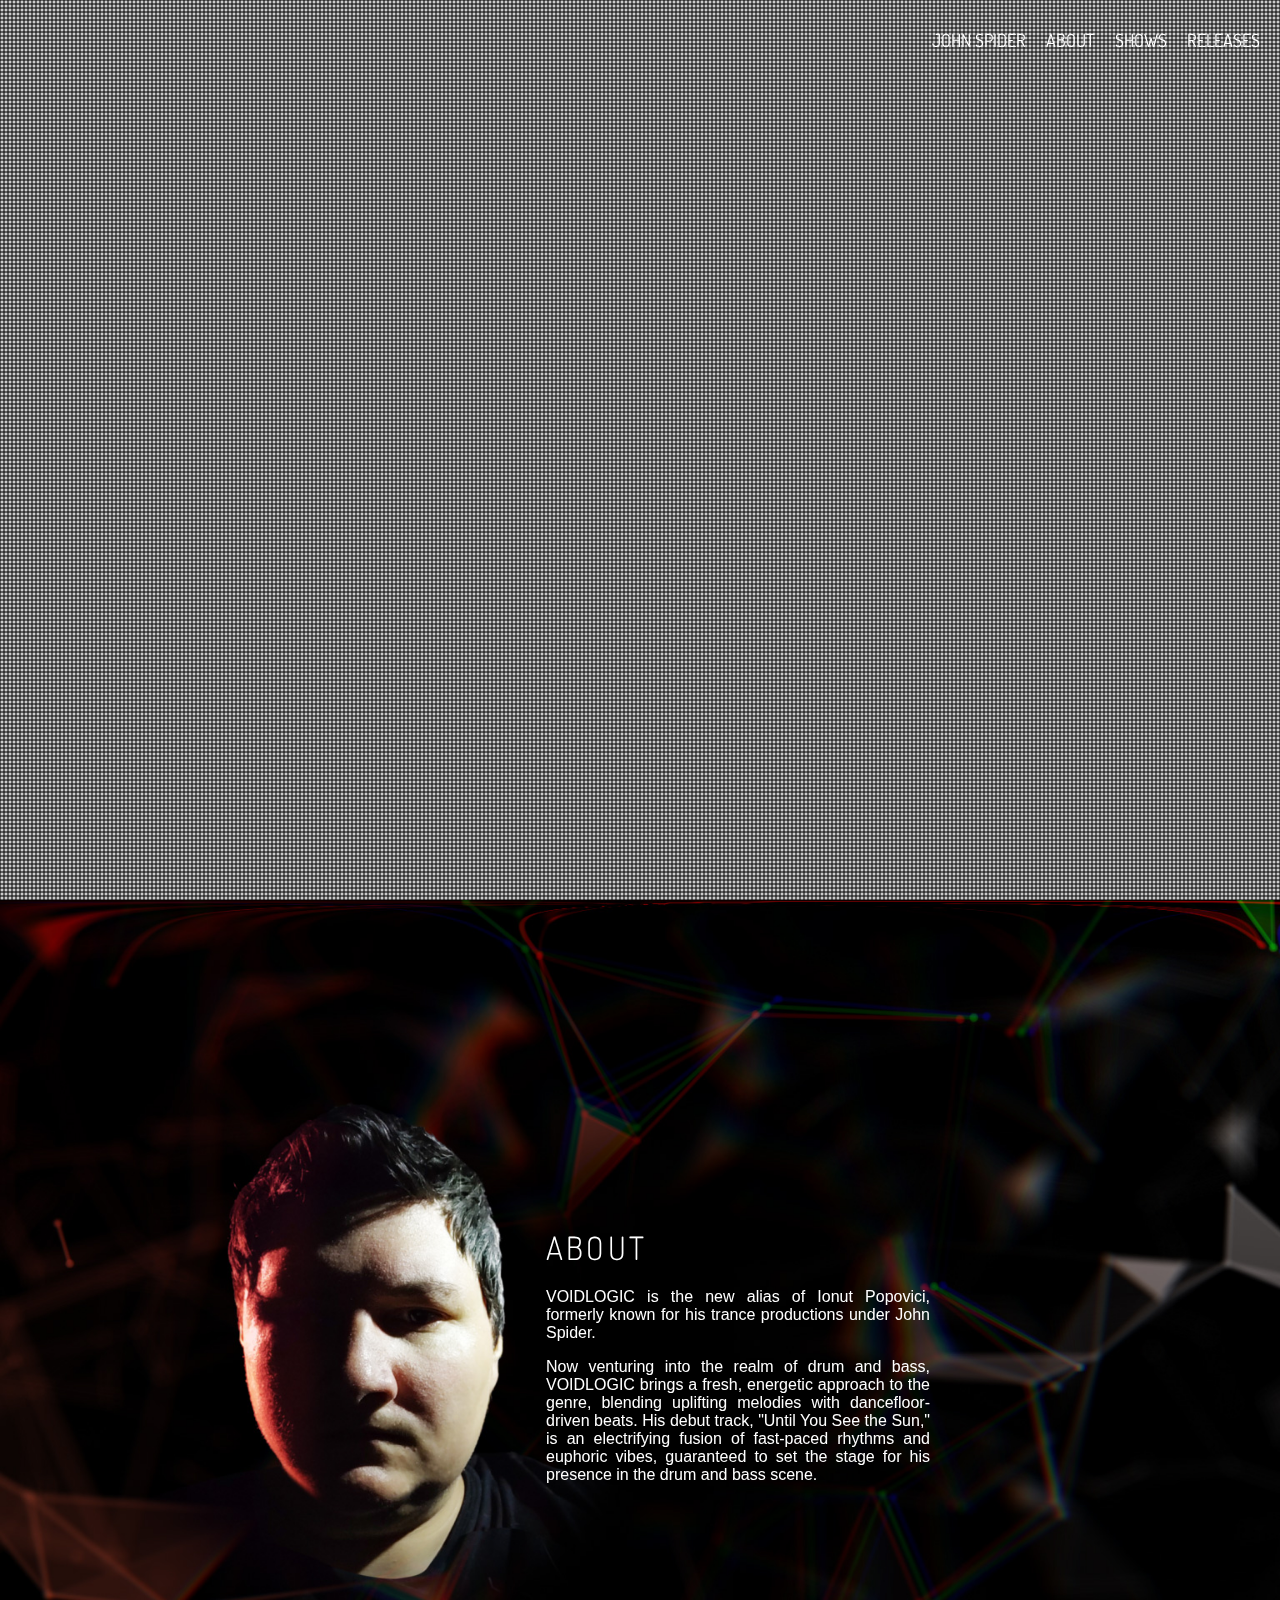
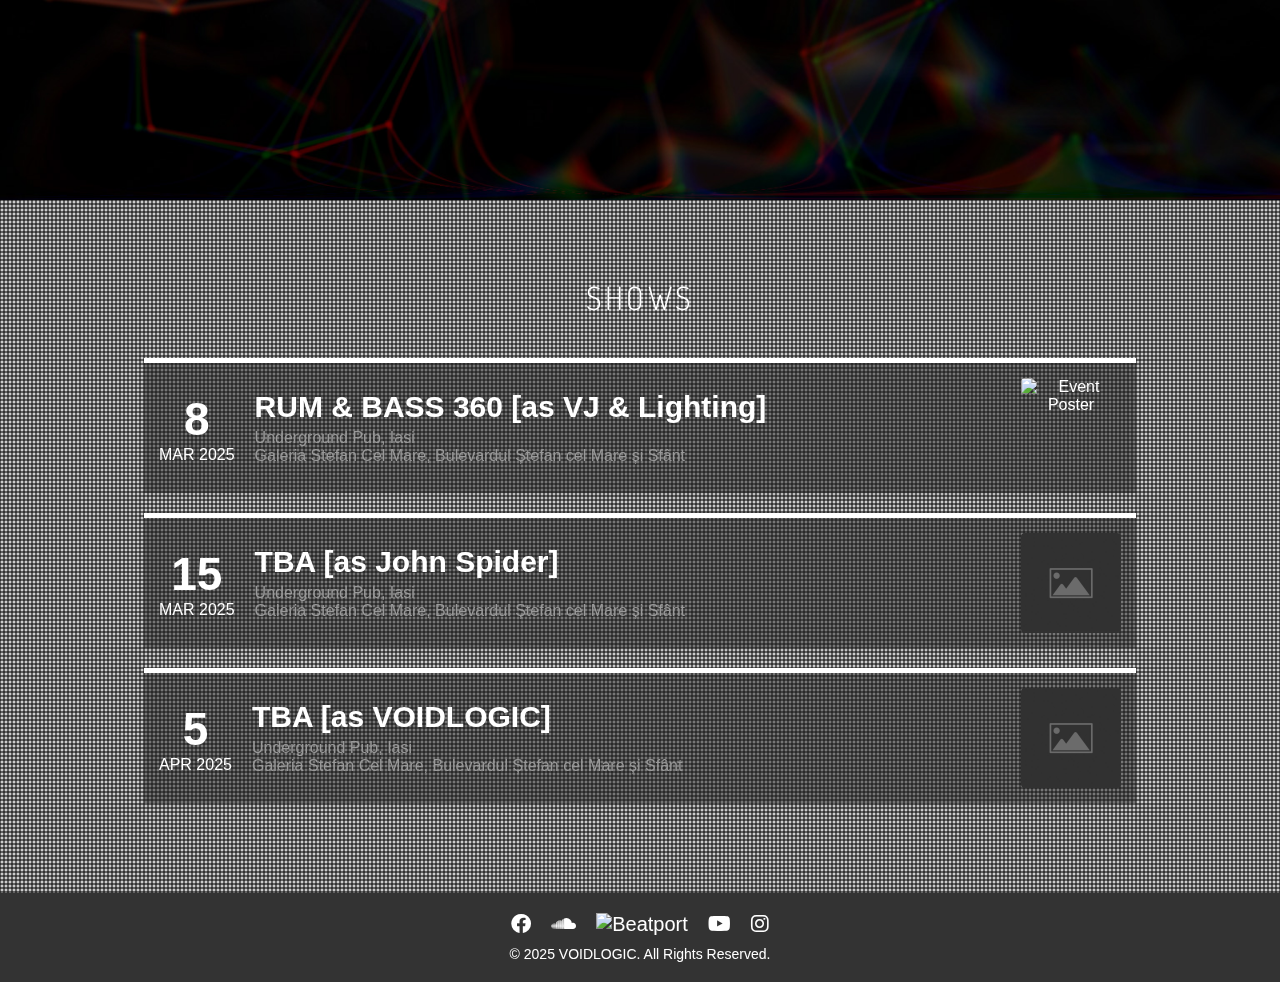
==== src/voidlogic.html @ 29cbae90 "added voidlogic variant" ====
<!DOCTYPE html>
<html lang="en">
<head>
    <meta charset="UTF-8">
    <meta name="viewport" content="width=device-width, initial-scale=1.0">
    <title>VØIDLOGIC</title>
    <link rel="preconnect" href="https://fonts.googleapis.com">
    <link rel="preconnect" href="https://fonts.gstatic.com" crossorigin>
    <link href="https://fonts.googleapis.com/css2?family=Dosis:wght@200..800&display=swap" rel="stylesheet">
    <link rel="stylesheet" href="styles.css">
    <link rel="stylesheet" href="https://cdnjs.cloudflare.com/ajax/libs/font-awesome/6.0.0-beta3/css/all.min.css">
    <link rel="icon" type="image/png" href="images/voidlogic/favicon-96x96.png" sizes="96x96" />
    <link rel="icon" type="image/svg+xml" href="images/voidlogic/favicon.svg" />
    <link rel="shortcut icon" href="images/voidlogic/favicon.ico" />
    <link rel="apple-touch-icon" sizes="180x180" href="images/voidlogic/apple-touch-icon.png" />
    <meta name="apple-mobile-web-app-title" content="VOIDLOGIC" />
    <link rel="manifest" href="images/voidlogic/site.webmanifest" />
</head>
<body>
    <!-- Top Menu -->
    <header>
        <nav>
            <div id="logo" class="logo">
                <img src="images/voidlogic/Logo-Flat-Small.png" alt="Main Logo">
            </div>
            <ul class="nav-links">
                <li><a href="index.html">John Spider</a></li>
                <li><a href="#about">About</a></li>
                <li><a href="#shows">Shows</a></li>
                <li><a href="#releases">Releases</a></li>
            </ul>
            <div class="menu-toggle" id="mobile-menu">
                <span class="bar"></span>
                <span class="bar"></span>
                <span class="bar"></span>
            </div>
        </nav>
    </header>

    <section class="main-section">
        <div class="video-wrapper">
            <video autoplay muted loop id="bg-video">
                <source src="videos/voidlogic/main2.mp4" type="video/mp4">
                Your browser does not support HTML5 video.
            </video>
        </div>
        <div class="pattern-layer"></div>
        <span>
            <div class="main-logo">
                <img src="images/voidlogic/logo-main.png" alt="Main Logo">
            </div>
            <div class="socials">
                <a href="https://www.facebook.com/djjspider" target="_blank">
                    <i class="fab fa-facebook"></i>
                </a>
                <a href="https://soundcloud.com/johnspidermusic" target="_blank">
                    <i class="fab fa-soundcloud"></i>
                </a>
                <a href="https://www.beatport.com/artist/john-spider/769557" target="_blank" class="beatport-icon">
                    <img src="https://support.beatport.com/hc/en-us/article_attachments/20473898782484" alt="Beatport">
                </a>
                <a href="https://www.youtube.com/@johnspider" target="_blank">
                    <i class="fab fa-youtube"></i>
                </a>
                <a href="https://www.instagram.com/johnspidermusic/" target="_blank">
                    <i class="fab fa-instagram"></i>
                </a>
            </div>
        </span>
    </section>

    <section id="about" class="about-section-void">
        <div class="about-content-void">
            <h2>About</h2>
            <div class="about-text">
                <p>VOIDLOGIC is the new alias of Ionut Popovici, formerly known for his trance productions under John Spider.</p>
                <p>Now venturing into the realm of drum and bass, VOIDLOGIC brings a fresh, energetic approach to the genre, blending uplifting melodies with dancefloor-driven beats. His debut track, "Until You See the Sun," is an electrifying fusion of fast-paced rhythms and euphoric vibes, guaranteed to set the stage for his presence in the drum and bass scene.</p>
            </div>
        </div>
    </section>

    <section id="shows" class="shows-section">
        <h2>Shows</h2>
        <video autoplay muted loop>
            <source src="videos/shows.mp4" type="video/mp4">
            Your browser does not support HTML5 video.
        </video>

        <div class="pattern-layer"></div>
        <div class="shows-container">
            <!-- Template for a show entry -->
            <template id="show-template">
                <a href="#" class="show-link">
                    <div class="top-line"></div>
                    <div class="show-details">
                        <div class="date-column">
                            <div class="day"></div>
                            <div class="month-year"></div>
                        </div>
                        <div class="info-column">
                            <div class="title"></div>
                            <div class="details1"></div>
                            <div class="details2"></div>
                        </div>
                        <div class="poster-column">
                            <img src="" alt="Event Poster" class="poster">
                        </div>
                    </div>
                </a>
            </template>
        </div>
    </section>


    <!-- Footer -->
    <footer>
        <button id="back-to-top" class="back-to-top" onclick="topFunction()">
            <i class="fa-solid fa-arrow-up"></i>
        </button>
        <div class="footer-socials">
            <a href="https://www.facebook.com/djjspider" target="_blank">
                <i class="fab fa-facebook"></i>
            </a>
            <a href="https://soundcloud.com/johnspidermusic" target="_blank">
                <i class="fab fa-soundcloud"></i>
            </a>
            <a href="https://www.beatport.com/artist/john-spider/769557" target="_blank" class="beatport-icon">
                <img src="https://support.beatport.com/hc/en-us/article_attachments/20473898782484" alt="Beatport">
            </a>
            <a href="https://www.youtube.com/@johnspider" target="_blank">
                <i class="fab fa-youtube"></i>
            </a>
            <a href="https://www.instagram.com/johnspidermusic/" target="_blank">
                <i class="fab fa-instagram"></i>
            </a>
        </div>
        <div class="copyright">
            &copy; 2025 VOIDLOGIC. All Rights Reserved.
        </div>
    </footer>

    <script src="https://cdnjs.cloudflare.com/ajax/libs/PapaParse/5.3.2/papaparse.min.js"></script>
    <script src="script.js"></script>
    <script src="shows.js"></script>
    <script src="releases.js"></script>
</body>
</html>
---- src/styles.css ----
/* General Styles */
body, html {
    margin: 0;
    padding: 0;
    font-family: Arial, sans-serif;
    scroll-behavior: smooth;
}

header {
    position: fixed;
    top: 0;
    width: 100%;
    z-index: 1000;
}

nav {
    display: flex;
    font-family: Dosis;
    text-transform: uppercase;
    justify-content: space-between;
    align-items: center;
    padding: 10px 20px;
    height: 60px;

}

.nav-links {
    width: 100%;
    justify-content: flex-end;
}

.nav-bg {
    background: rgba(0, 0, 0, 0.8);
}

h2 {
    font-family: Dosis;
    font-weight: 300;
    letter-spacing: 0.1em;
    text-transform: uppercase;
    font-size: 3.3299688rem;
}

.logo {
    display: none;
}

.logo img {
    height: 60px;
}

.nav-links {
    list-style: none;
    display: flex;
}

    .nav-links li {
        margin-left: 20px;
    }

    .nav-links a {
        color: white;
        text-decoration: none;
        font-size: 18px;
    }

.menu-toggle {
    display: none;
    flex-direction: column;
    cursor: pointer;
}

    .menu-toggle .bar {
        width: 25px;
        height: 3px;
        background-color: white;
        margin: 4px 0;
    }

.main-content {
    text-align: center;
    z-index: 2;
}

.main-logo img {
    max-width: 100%;
    height: auto;
    opacity: 0;
    transform: translateY(20px);
    animation: fadeInScaleUp 0.75s ease-in-out forwards;
}

.socials {
    display: flex;
    justify-content: center;
    align-items: center;
    z-index: 2;
    margin-top: 10px;
    opacity: 0;
    animation: fadeIn 0.75s ease-in-out 0.75s forwards;
}

    .socials a {
        color: white;
        margin: 0 10px;
        font-size: 24px;
        text-decoration: none;
    }

/* Main Section */
.main-section {
    position: relative;
    height: 100vh;
    display: flex;
    justify-content: center;
    align-items: center;
}

#bg-video {
    position: absolute;
    top: 0;
    left: 0;
    width: 100%;
    height: 100%;
    object-fit: cover;
    z-index: -1;
}

.main-logo img {
    max-width: 100%;
    height: auto;
    filter: drop-shadow(0px 0px 27px #000000);
}

/* Pattern Layer */
.pattern-layer {
    position: absolute;
    top: 0;
    left: 0;
    width: 100%;
    height: 100%;
    background: radial-gradient( circle, rgba(255, 255, 255, 0.1) 10%, rgba(0, 0, 0, 0.8) 70% );
    background-size: 4px 4px; /* Adjust the size of the radial pattern */
    mix-blend-mode: overlay; /* Blend mode for the dithering effect */
    pointer-events: none; /* Ensure the layer doesn't block interactions */
}

/* Releases Section */
.releases-section {
    margin: 0 auto;
    padding: 20px;
    text-align: center;
    color: white;
    background-image: url('images/video-alternate.jpg');
    background-size: cover;
    background-position: center;
}

/* Cover List */
.cover-list {
    display: flex;
    justify-content: center;
    gap: 10px;
    margin-bottom: 20px;
    flex-wrap: wrap;
}

    .cover-list img {
        width: 50px;
        height: 50px;
        object-fit: cover;
        border-radius: 5px;
        cursor: pointer;
        border: 2px solid transparent;
        transition: border-color 0.3s ease;
    }

        .cover-list img.active {
            border-color: #ff6f61; /* Highlight active cover */
        }

/* Active Release */
.active-release {
    flex-direction: row;
    max-width: 800px;
    margin-left: auto;
    margin-right: auto;
    display: flex;
    gap: 20px;
    padding: 20px;
    background: rgba(0, 0, 0, 0.65);
    border-radius: 10px;
}

.release-image img {
    max-width: 400px;
    max-height: 400px;
    object-fit: cover;
    border-radius: 10px;
}

.release-details {
    flex: 1;
    text-align: left;
}

.release-title {
    font-size: 24px;
    margin: 0 0 10px;
}

.release-subtitle {
    font-size: 18px;
    margin: 0 0 10px;
    color: #888;
}

.release-text {
    font-size: 16px;
    margin: 0 0 10px;
}

.release-date,
.release-label {
    font-size: 14px;
    margin: 0 0 5px;
    color: #aaa;
}

.release-link {
    display: inline-block;
    margin-top: 10px;
    padding: 10px 20px;
    background: #ff6f61;
    color: white;
    text-decoration: none;
    border-radius: 5px;
    transition: background 0.3s ease;
}

    .release-link:hover {
        background: #e65a50;
    }

.nav-button:hover {
    background: rgba(0, 0, 0, 0.8);
}



/* Video Section */
.video-section {
    position: relative;
    height: 350px;
    display: flex;
    justify-content: center;
    align-items: center;
    background: black;
}

    .video-section h2 {
        color: white;
        font-size: 40px;
        font-weight: 600;
        z-index: 1;
    }

        .video-section h2 a {
            display: inline-block;
            padding: 10px 20px;
            text-align: center;
            text-decoration: none; /* No underline */
            background-color: transparent; /* Default background */
            color: white; /* Text color */
            border: 5px solid white; /* Border color initially transparent */
            border-radius: 5px; /* Optional rounded corners */
            transition: all 0.3s ease; /* Smooth transition for the background and border */
        }

            .video-section h2 a:hover {
                background-color: slategray; /* Background color when hovered */
                border-color: slategray; /* Border color same as background */
            }

            .video-section h2 a:focus {
                outline: none; /* Remove default focus outline */
            }

    .video-section video {
        position: absolute;
        top: 0;
        left: 0;
        width: 100%;
        height: 100%;
        object-fit: cover;
        z-index: 0;
    }

/* Gigs Section */
.shows-section {
    position: relative;
    padding: 50px 20px;
    text-align: center;
    color: white;
    font-family: 'Gill Sans', 'Gill Sans MT', Calibri, 'Trebuchet MS', sans-serif;
}

    .shows-section video {
        position: absolute;
        top: 0;
        left: 0;
        width: 100%;
        height: 100%;
        object-fit: cover;
        z-index: -1;
    }

    .shows-section .pattern-layer {
        z-index: -1;
    }

.shows-container {
    width: 80%;
    margin: 0 auto;
    padding: 20px;
}


.show-link {
    display: block;
    text-decoration: none;
    color: inherit;
    margin-bottom: 20px;
    background-color: rgba(33,33,33,0.5);
    overflow: hidden;
    box-shadow: 0 2px 5px rgba(0,0,0,0.1);
}

.top-line {
    height: 5px;
    width: 100%;
    background-color: white;
}

.show-details {
    display: flex;
    padding: 15px;
}

.date-column {
    display: flex;
    flex-direction: column;
    align-items: center;
    justify-content: center;
    margin-right: 20px;
}

.day {
    font-size: 46px;
    font-weight: bold;
}

.month-year {
    font-size: 16px;
    text-transform: uppercase;
}

.info-column {
    flex-grow: 1;
    display: flex;
    flex-direction: column;
    justify-content: center;
    text-align: left;
}

.title {
    font-size: 30px;
    font-weight: bold;
    margin-bottom: 5px;
}

.details1 {
    font-size: 16px;
    color: #999;
}
.details2 {
    font-size: 16px;
    color: #999;
}

.poster-column {
    width: 100px;
    height: 100px;
    margin-left: 20px;
}

.poster {
    width: 100%;
    height: 100%;
    object-fit: cover;
    border-radius: 4px;
}

/* Footer */
footer {
    padding: 20px;
    text-align: center;
    background: rgba(0, 0, 0, 0.8);
    color: white;
}

.footer-socials {
    display: flex;
    justify-content: center;
    align-items: center;
}

.footer-socials a {
    color: white;
    margin: 0 10px;
    font-size: 20px;
    text-decoration: none;

}

.copyright {
    margin-top: 10px;
    font-size: 14px;
}

.about-section {
    color: white; /* White text */
    display: flex;
    justify-content: center;
    align-items: center;
    min-height: 100vh; /* Full viewport height */
    height: 100%;

    background-image: url('images/banner_no_logo.jpg');
    background-size: cover;
    background-position: center;
}

.about-section-void {
    color: white; /* White text */
    display: flex;
    justify-content: center;
    align-items: center;
    min-height: 100vh; /* Full viewport height */
    height: 100%;
    background-image: url('images/voidlogic/banner_no_logo.jpg');
    background-size: cover;
    background-position: center;
}

.about-content {
    width: 30%; /* You can adjust the width as needed */
    text-align: justify; /* Align text to the left */
    margin-right: auto;
    margin-left: 350px;
}

.about-content-void {
    width: 30%; /* You can adjust the width as needed */
    text-align: justify; /* Align text to the left */
    margin-left: auto;
    margin-right: 350px;
}

h2 {
    font-size: 2rem;
    margin-bottom: 20px;
}

.about-content div {
    line-height: 1.6;
}

/* Back to Top Button Style */
.back-to-top {
    bottom: 20px;
    right: 20px;
    width: 50px;
    height: 50px;
    background-color: #333; /* Dark background */
    color: white; /* White text */
    border: none;
    padding: 15px;
    border-radius: 50%; /* Circular button */
    font-size: 20px;
    cursor: pointer;
    position: fixed;
    display: none; /* Hidden by default */
    transition: opacity 0.3s, transform 0.3s ease;
}

    .back-to-top:hover {
        background-color: #555; /* Lighter background on hover */
        transform: scale(1.1); /* Slight zoom effect */
    }

.show {
    display: block;
    animation: fadeIn 0.75s ease-in-out forwards;
}

.beatport-icon {
    font-size: 2em;
    color: #f0f0f0;
}

    .beatport-icon img {
        width: 30px;
        height: 30px;
        transition: transform 0.3s ease;
    }

        .beatport-icon img:hover {
            transform: scale(1.1);
        }

        .beatport-icon img:active {
            transform: scale(0.95);
        }




@media (max-width: 1024px) {
    
    .about-content {
        width: 80%; /* You can adjust the width as needed */
        text-align: justify; /* Align text to the left */
        margin-right: 0;
        margin-left: 0;
        background: rgba(0, 0, 0, 0.45);
        padding: 20px 30px;
    }
    .about-content-void {
        width: 80%; /* You can adjust the width as needed */
        text-align: justify; /* Align text to the left */
        margin-right: 0;
        margin-left: 0;
        background: rgba(0, 0, 0, 0.45);
        padding: 20px 30px;
    }
}

/* Responsive Styles */
@media (max-width: 768px) {
    .nav-links {
        display: none;
        flex-direction: column;
        width: 100%;
        background: rgba(0, 0, 0, 0.8);
        position:absolute;
        top: 60px;
        left:0;
        padding-bottom: 24px;
    }
        .nav-links li {
            padding: 10px 00px;
        }

        .nav-links.active {
            display: flex;
        }

    .menu-toggle {
        display: flex;
    }

    .active-release {
        flex-direction: column;
    }
}


/***************************/

@keyframes fadeInScaleUp {
    0% {
        opacity: 0;
        transform: translateY(20px);
    }

    100% {
        opacity: 1;
        transform: translateY(0);
    }
}

@keyframes fadeIn {
    0% {
        opacity: 0;
    }

    100% {
        opacity: 1;
    }
}
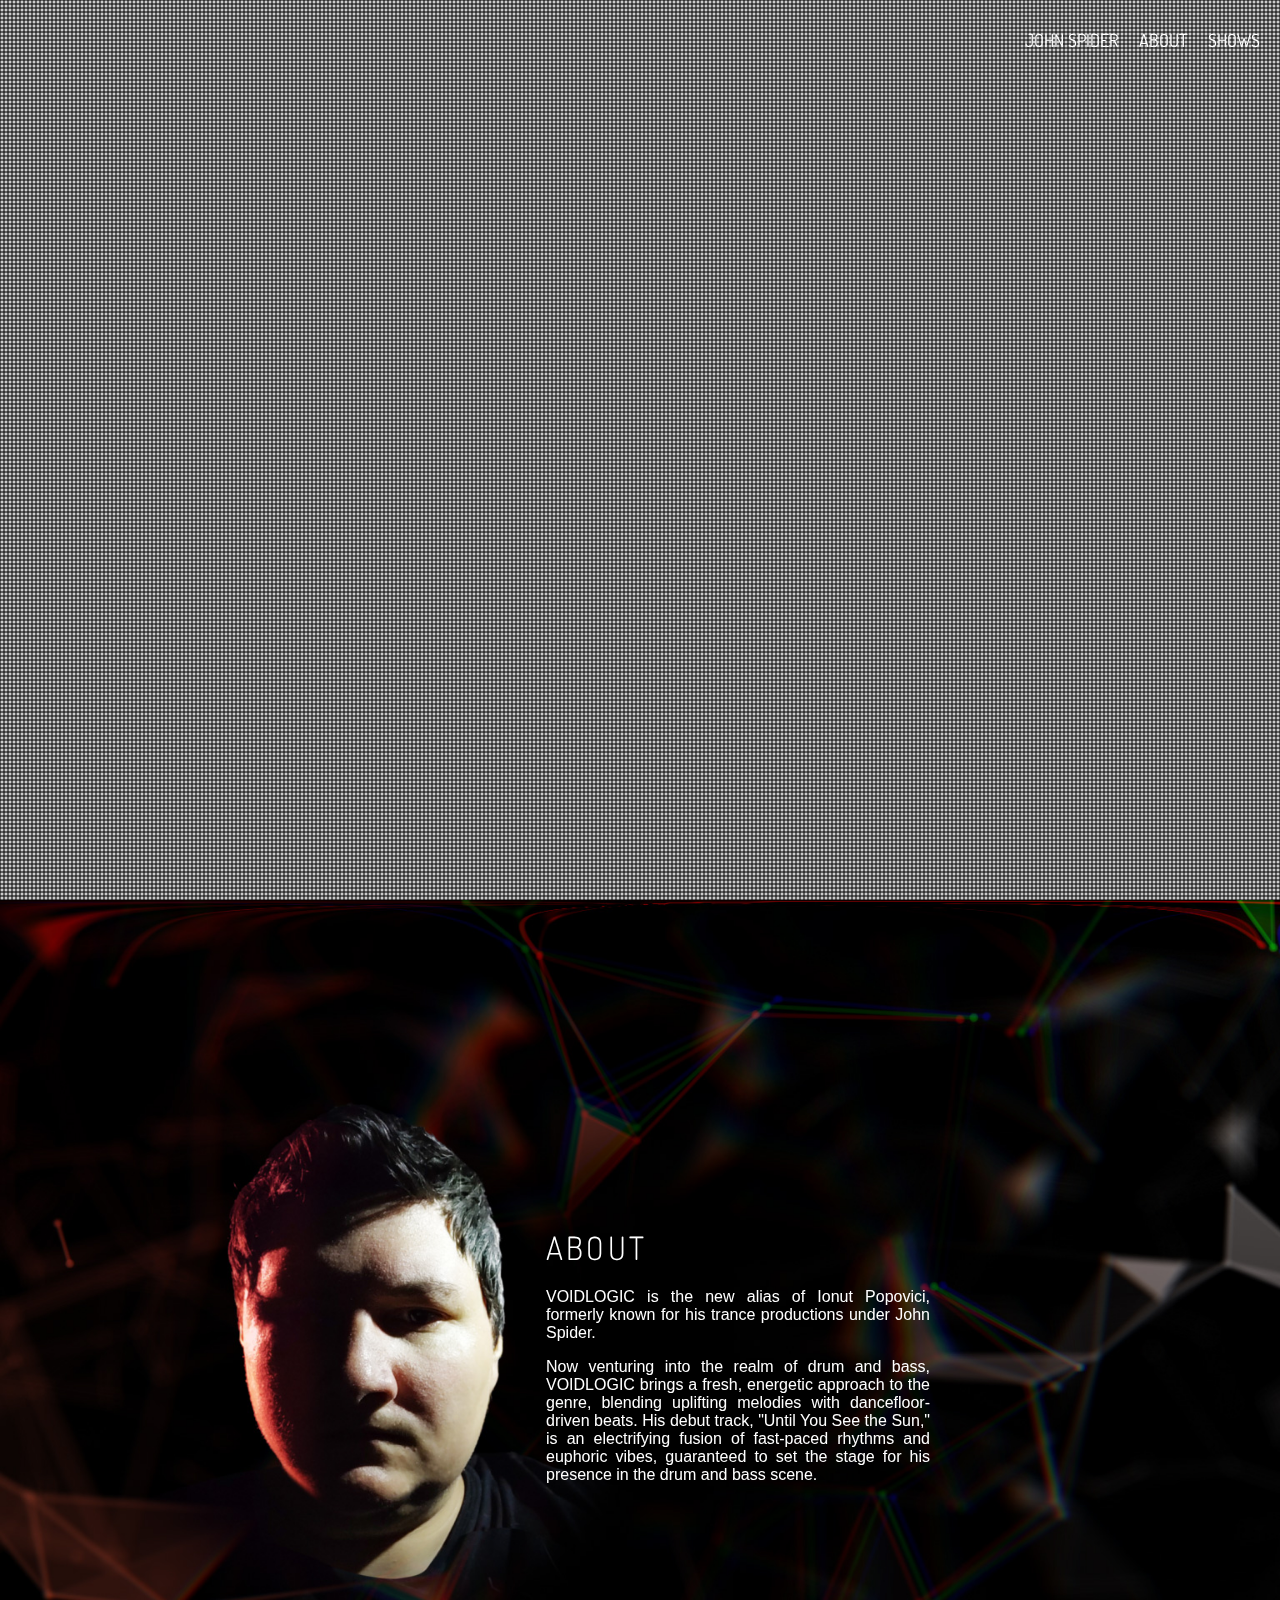
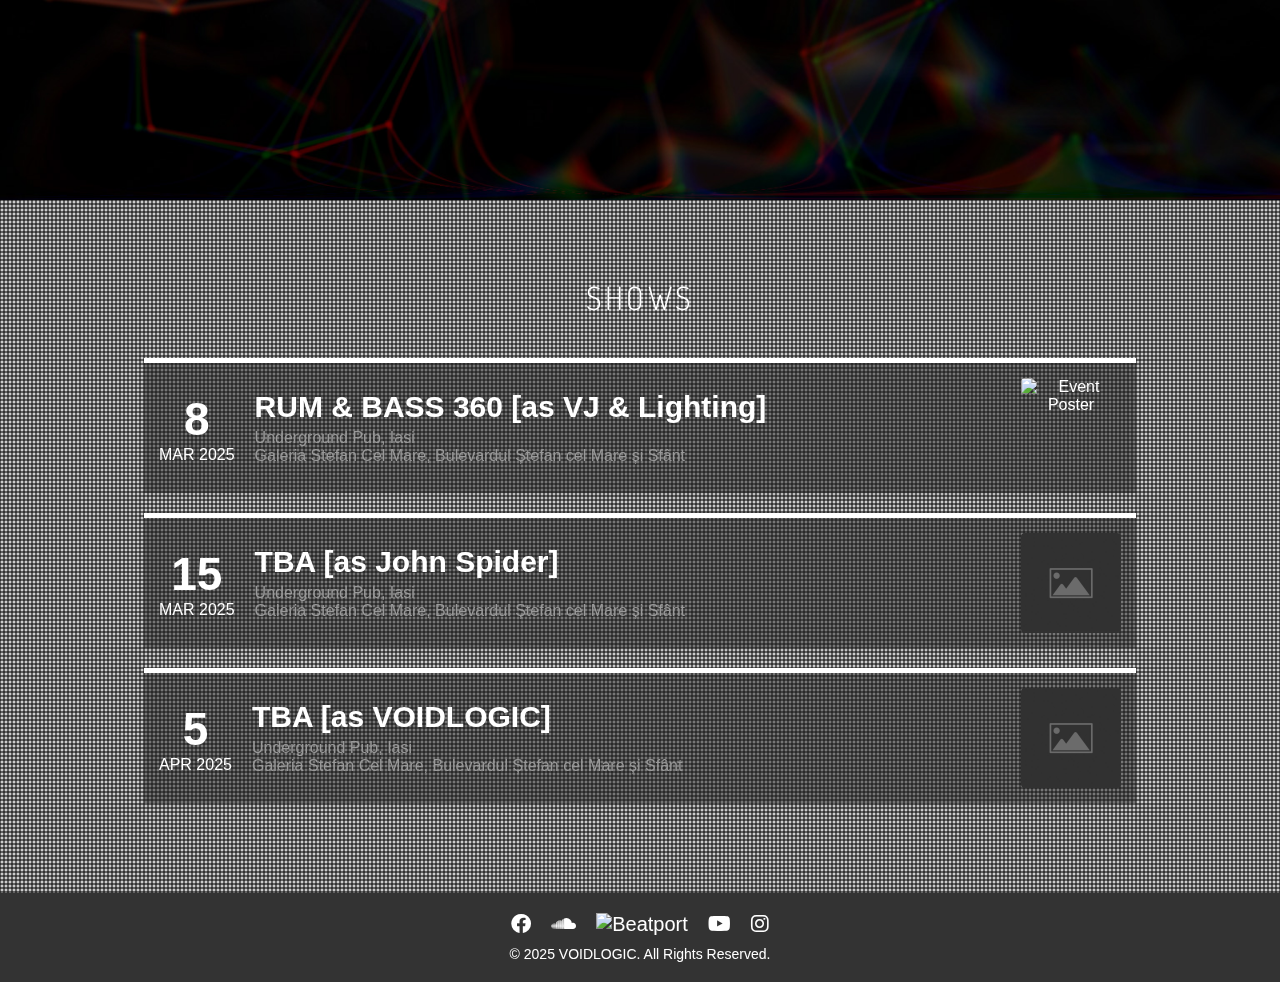
==== commit 8226f57c: "removed releases from voidlogic" ====
--- a/src/voidlogic.html
+++ b/src/voidlogic.html
@@ -27,7 +27,6 @@
                 <li><a href="index.html">John Spider</a></li>
                 <li><a href="#about">About</a></li>
                 <li><a href="#shows">Shows</a></li>
-                <li><a href="#releases">Releases</a></li>
             </ul>
             <div class="menu-toggle" id="mobile-menu">
                 <span class="bar"></span>
@@ -50,7 +49,7 @@
                 <img src="images/voidlogic/logo-main.png" alt="Main Logo">
             </div>
             <div class="socials">
-                <a href="https://www.facebook.com/djjspider" target="_blank">
+                <a href="https://www.facebook.com/profile.php?id=100093358761803" target="_blank">
                     <i class="fab fa-facebook"></i>
                 </a>
                 <a href="https://soundcloud.com/johnspidermusic" target="_blank">
@@ -118,7 +117,7 @@
             <i class="fa-solid fa-arrow-up"></i>
         </button>
         <div class="footer-socials">
-            <a href="https://www.facebook.com/djjspider" target="_blank">
+            <a href="https://www.facebook.com/profile.php?id=100093358761803" target="_blank">
                 <i class="fab fa-facebook"></i>
             </a>
             <a href="https://soundcloud.com/johnspidermusic" target="_blank">
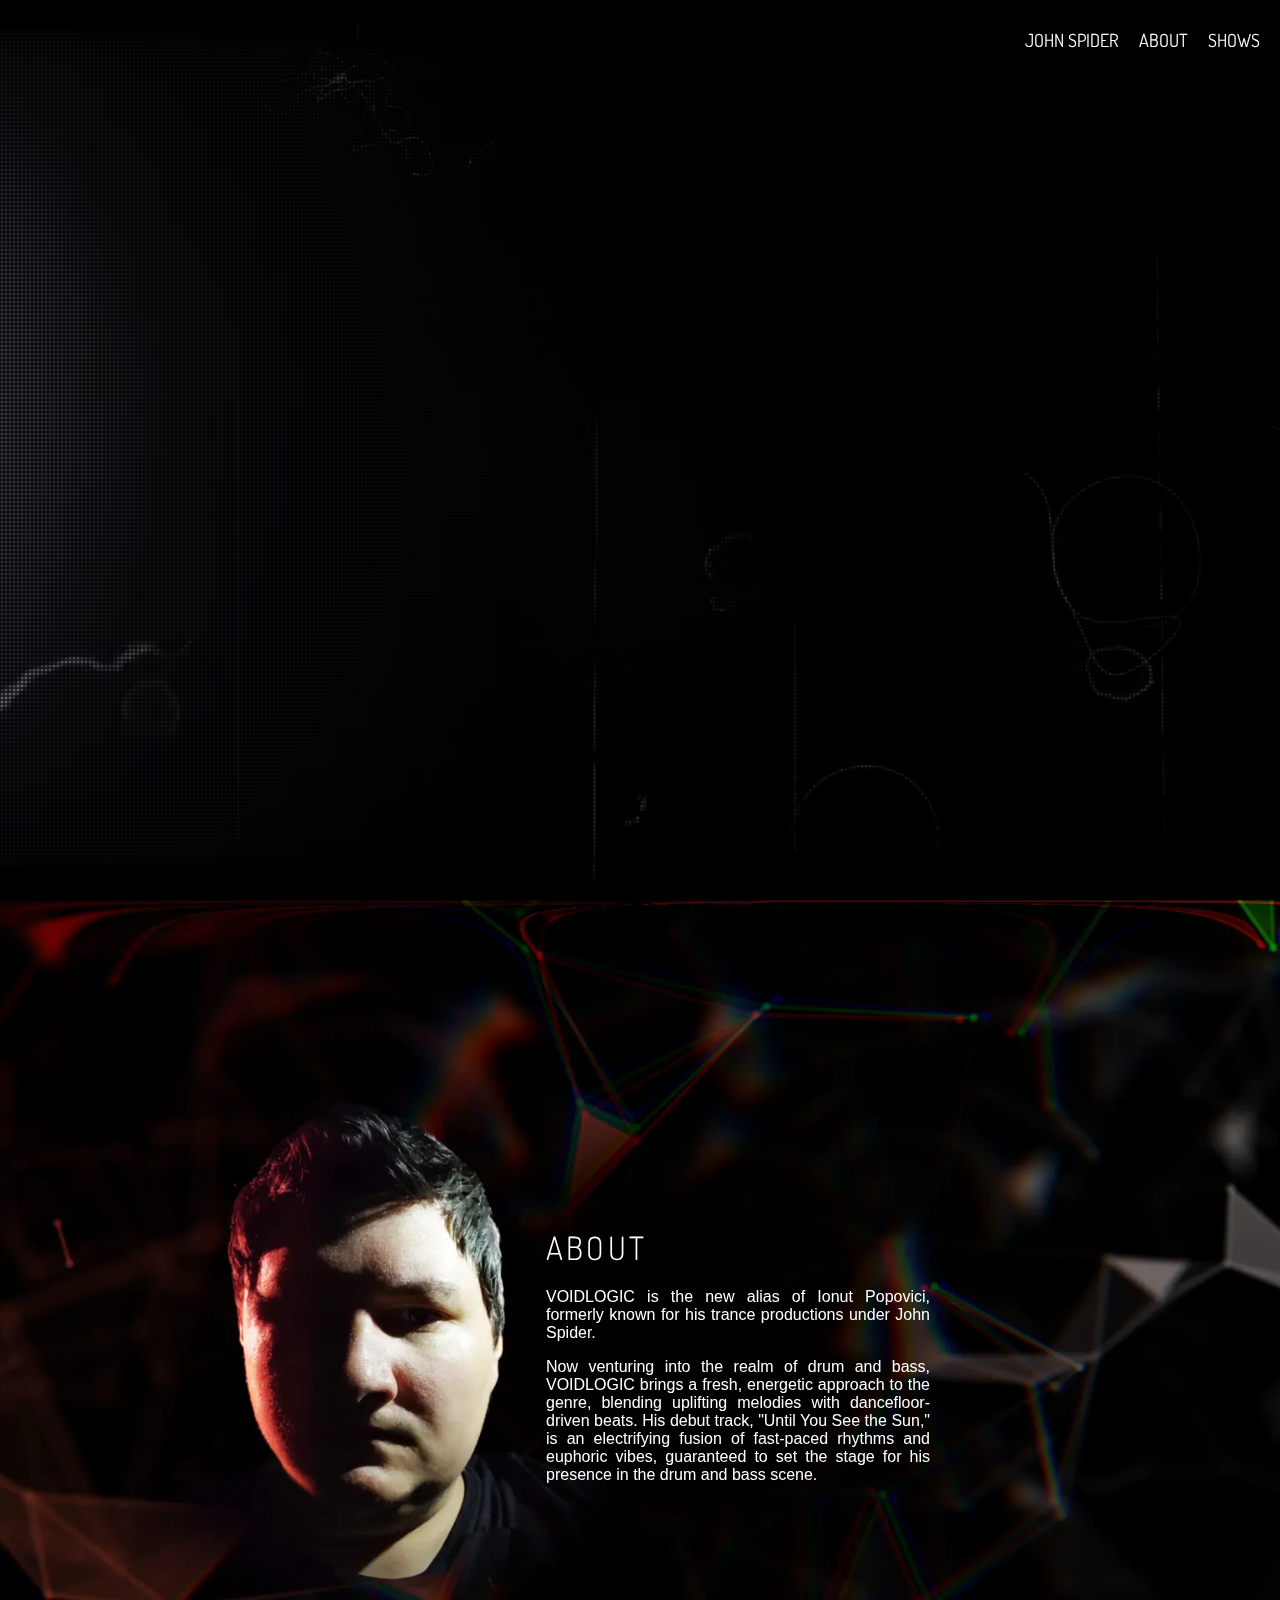
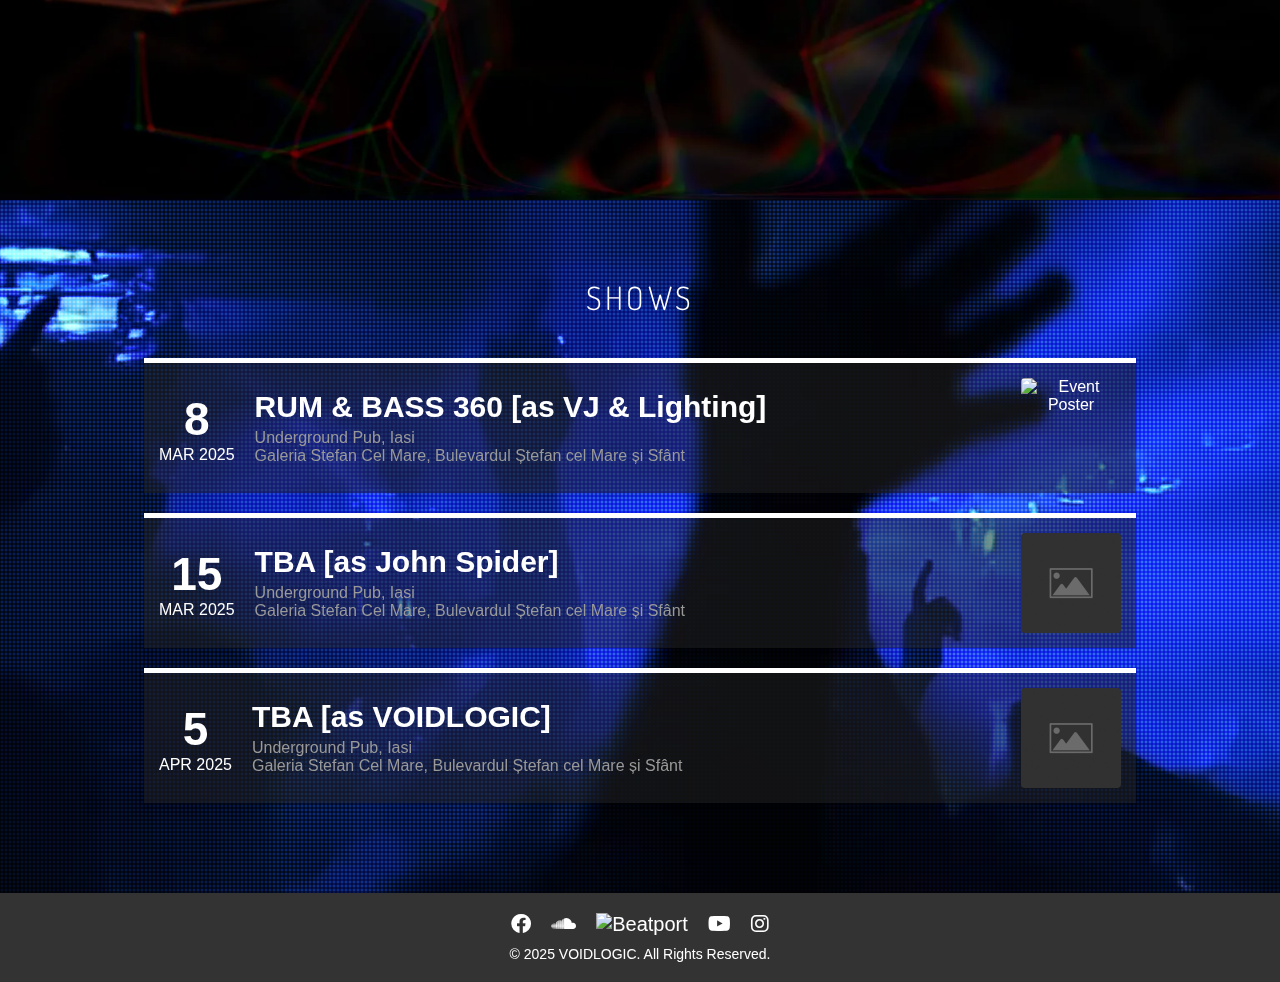
==== commit 688e81ad: "optimized assets" ====
--- a/src/voidlogic.html
+++ b/src/voidlogic.html
@@ -39,7 +39,7 @@
     <section class="main-section">
         <div class="video-wrapper">
             <video autoplay muted loop id="bg-video">
-                <source src="videos/voidlogic/main2.mp4" type="video/mp4">
+                <source src="videos/voidlogic/main2.webm" type="video/mp4">
                 Your browser does not support HTML5 video.
             </video>
         </div>
@@ -81,7 +81,7 @@
     <section id="shows" class="shows-section">
         <h2>Shows</h2>
         <video autoplay muted loop>
-            <source src="videos/shows.mp4" type="video/mp4">
+            <source src="videos/shows.webm" type="video/mp4">
             Your browser does not support HTML5 video.
         </video>
 
--- a/src/styles.css
+++ b/src/styles.css
@@ -114,6 +114,7 @@
     display: flex;
     justify-content: center;
     align-items: center;
+    background: black;
 }
 
 #bg-video {
@@ -123,7 +124,6 @@
     width: 100%;
     height: 100%;
     object-fit: cover;
-    z-index: -1;
 }
 
 .main-logo img {
@@ -151,7 +151,7 @@
     padding: 20px;
     text-align: center;
     color: white;
-    background-image: url('images/video-alternate.jpg');
+    background-image: url('images/video-alternate.webp');
     background-size: cover;
     background-position: center;
 }
@@ -436,7 +436,7 @@
     min-height: 100vh; /* Full viewport height */
     height: 100%;
 
-    background-image: url('images/banner_no_logo.jpg');
+    background-image: url('images/banner_no_logo.webp');
     background-size: cover;
     background-position: center;
 }
@@ -448,7 +448,7 @@
     align-items: center;
     min-height: 100vh; /* Full viewport height */
     height: 100%;
-    background-image: url('images/voidlogic/banner_no_logo.jpg');
+    background-image: url('images/voidlogic/banner_no_logo.webp');
     background-size: cover;
     background-position: center;
 }
